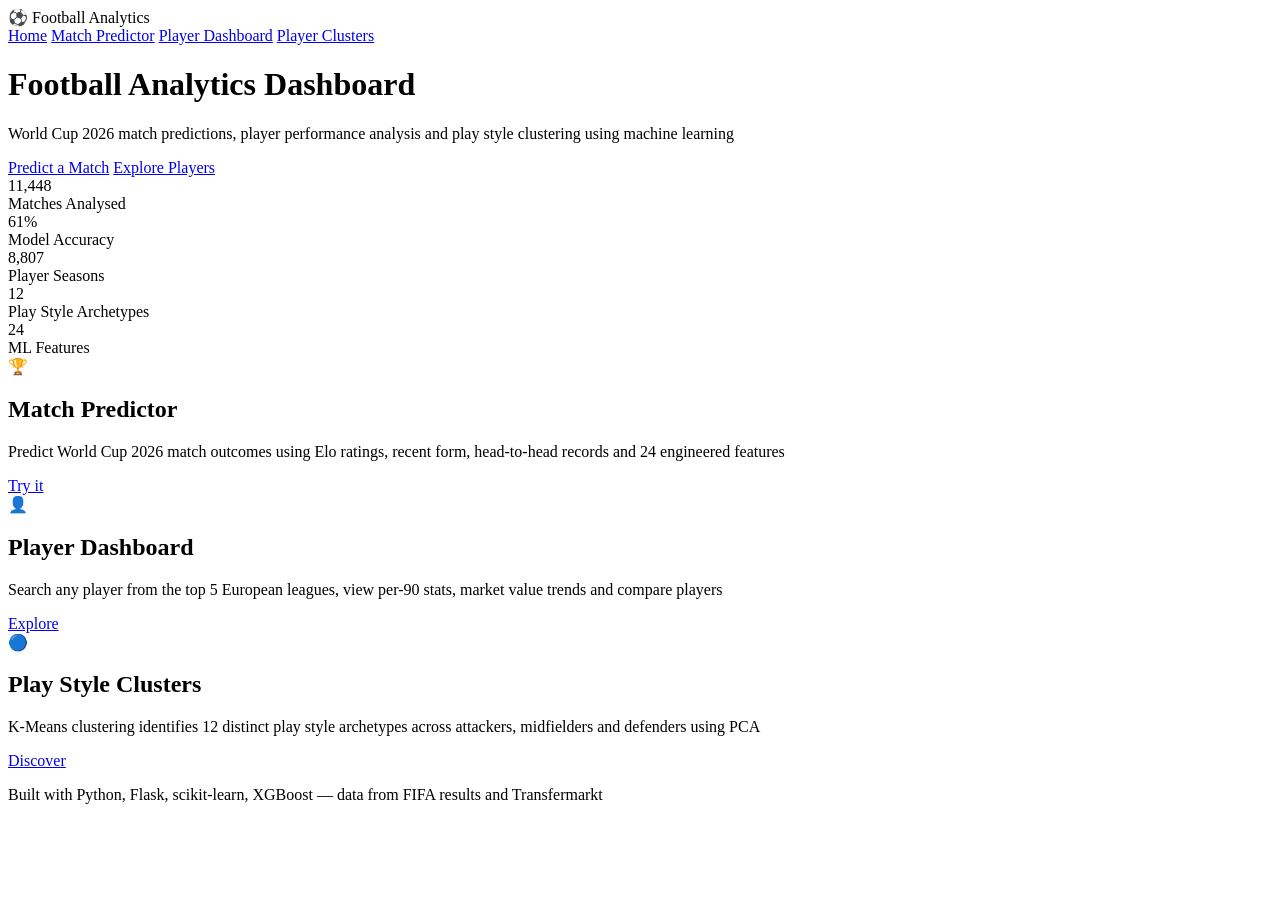
==== templates/index.html @ f13d9385 "Initial commit" ====
<!DOCTYPE html>
<html lang="en">
<head>
    <meta charset="UTF-8">
    <meta name="viewport" content="width=device-width, initial-scale=1.0">
    <title>Football Analytics</title>
    <link rel="stylesheet" href="{{ url_for('static', filename='css/style.css') }}">
    <script src="https://cdn.plot.ly/plotly-latest.min.js"></script>
</head>
<body>

    <nav class="navbar">
        <div class="nav-brand">⚽ Football Analytics</div>
        <div class="nav-links">
            <a href="/" class="nav-link active">Home</a>
            <a href="/predictor" class="nav-link">Match Predictor</a>
            <a href="/players" class="nav-link">Player Dashboard</a>
            <a href="/clusters" class="nav-link">Player Clusters</a>
        </div>
    </nav>

    <div class="hero">
        <div class="hero-content">
            <h1>Football Analytics Dashboard</h1>
            <p>World Cup 2026 match predictions, player performance analysis and play style clustering using machine learning</p>
            <div class="hero-buttons">
                <a href="/predictor" class="btn btn-primary">Predict a Match</a>
                <a href="/players" class="btn btn-secondary">Explore Players</a>
            </div>
        </div>
    </div>

    <div class="stats-bar">
        <div class="stat-item">
            <div class="stat-number">11,448</div>
            <div class="stat-label">Matches Analysed</div>
        </div>
        <div class="stat-item">
            <div class="stat-number">61%</div>
            <div class="stat-label">Model Accuracy</div>
        </div>
        <div class="stat-item">
            <div class="stat-number">8,807</div>
            <div class="stat-label">Player Seasons</div>
        </div>
        <div class="stat-item">
            <div class="stat-number">12</div>
            <div class="stat-label">Play Style Archetypes</div>
        </div>
        <div class="stat-item">
            <div class="stat-number">24</div>
            <div class="stat-label">ML Features</div>
        </div>
    </div>

    <div class="cards-section">
        <div class="card">
            <div class="card-icon">🏆</div>
            <h2>Match Predictor</h2>
            <p>Predict World Cup 2026 match outcomes using Elo ratings, recent form, head-to-head records and 24 engineered features</p>
            <a href="/predictor" class="btn btn-primary">Try it</a>
        </div>
        <div class="card">
            <div class="card-icon">👤</div>
            <h2>Player Dashboard</h2>
            <p>Search any player from the top 5 European leagues, view per-90 stats, market value trends and compare players</p>
            <a href="/players" class="btn btn-primary">Explore</a>
        </div>
        <div class="card">
            <div class="card-icon">🔵</div>
            <h2>Play Style Clusters</h2>
            <p>K-Means clustering identifies 12 distinct play style archetypes across attackers, midfielders and defenders using PCA</p>
            <a href="/clusters" class="btn btn-primary">Discover</a>
        </div>
    </div>

    <footer class="footer">
        <p>Built with Python, Flask, scikit-learn, XGBoost — data from FIFA results and Transfermarkt</p>
    </footer>

</body>
</html>
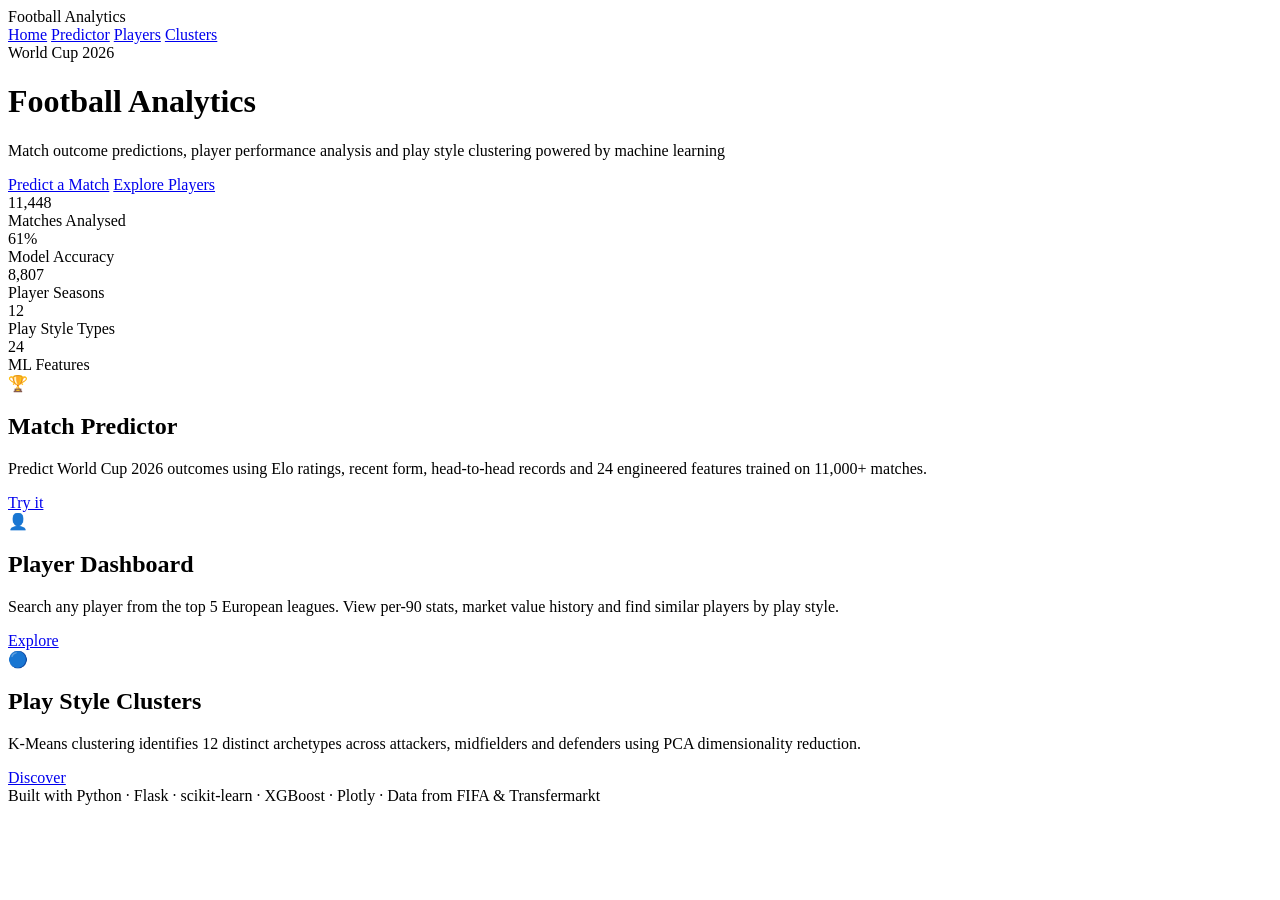
==== commit 71a6aea5: "Updated ui and added a Score Predictor Using Possons Regressor" ====
--- a/templates/index.html
+++ b/templates/index.html
@@ -1,82 +1,80 @@
 <!DOCTYPE html>
 <html lang="en">
 <head>
-    <meta charset="UTF-8">
-    <meta name="viewport" content="width=device-width, initial-scale=1.0">
-    <title>Football Analytics</title>
-    <link rel="stylesheet" href="{{ url_for('static', filename='css/style.css') }}">
-    <script src="https://cdn.plot.ly/plotly-latest.min.js"></script>
+  <meta charset="UTF-8">
+  <meta name="viewport" content="width=device-width, initial-scale=1.0">
+  <title>Football Analytics</title>
+  <link rel="stylesheet" href="{{ url_for('static', filename='css/style.css') }}">
 </head>
 <body>
 
-    <nav class="navbar">
-        <div class="nav-brand">⚽ Football Analytics</div>
-        <div class="nav-links">
-            <a href="/" class="nav-link active">Home</a>
-            <a href="/predictor" class="nav-link">Match Predictor</a>
-            <a href="/players" class="nav-link">Player Dashboard</a>
-            <a href="/clusters" class="nav-link">Player Clusters</a>
-        </div>
-    </nav>
+<nav class="navbar">
+  <div class="nav-brand">Football Analytics</div>
+  <div class="nav-links">
+    <a href="/" class="nav-link active">Home</a>
+    <a href="/predictor" class="nav-link">Predictor</a>
+    <a href="/players" class="nav-link">Players</a>
+    <a href="/clusters" class="nav-link">Clusters</a>
+  </div>
+</nav>
 
-    <div class="hero">
-        <div class="hero-content">
-            <h1>Football Analytics Dashboard</h1>
-            <p>World Cup 2026 match predictions, player performance analysis and play style clustering using machine learning</p>
-            <div class="hero-buttons">
-                <a href="/predictor" class="btn btn-primary">Predict a Match</a>
-                <a href="/players" class="btn btn-secondary">Explore Players</a>
-            </div>
-        </div>
-    </div>
+<div class="hero">
+  <div class="hero-badge">World Cup 2026</div>
+  <h1>Football <span>Analytics</span></h1>
+  <p>Match outcome predictions, player performance analysis and play style clustering powered by machine learning</p>
+  <div class="hero-cta">
+    <a href="/predictor" class="btn btn-gold">Predict a Match</a>
+    <a href="/players" class="btn btn-ghost">Explore Players</a>
+  </div>
+</div>
 
-    <div class="stats-bar">
-        <div class="stat-item">
-            <div class="stat-number">11,448</div>
-            <div class="stat-label">Matches Analysed</div>
-        </div>
-        <div class="stat-item">
-            <div class="stat-number">61%</div>
-            <div class="stat-label">Model Accuracy</div>
-        </div>
-        <div class="stat-item">
-            <div class="stat-number">8,807</div>
-            <div class="stat-label">Player Seasons</div>
-        </div>
-        <div class="stat-item">
-            <div class="stat-number">12</div>
-            <div class="stat-label">Play Style Archetypes</div>
-        </div>
-        <div class="stat-item">
-            <div class="stat-number">24</div>
-            <div class="stat-label">ML Features</div>
-        </div>
-    </div>
+<div class="stats-bar">
+  <div class="stat-item">
+    <div class="stat-number">11,448</div>
+    <div class="stat-label">Matches Analysed</div>
+  </div>
+  <div class="stat-item">
+    <div class="stat-number">61%</div>
+    <div class="stat-label">Model Accuracy</div>
+  </div>
+  <div class="stat-item">
+    <div class="stat-number">8,807</div>
+    <div class="stat-label">Player Seasons</div>
+  </div>
+  <div class="stat-item">
+    <div class="stat-number">12</div>
+    <div class="stat-label">Play Style Types</div>
+  </div>
+  <div class="stat-item">
+    <div class="stat-number">24</div>
+    <div class="stat-label">ML Features</div>
+  </div>
+</div>
 
-    <div class="cards-section">
-        <div class="card">
-            <div class="card-icon">🏆</div>
-            <h2>Match Predictor</h2>
-            <p>Predict World Cup 2026 match outcomes using Elo ratings, recent form, head-to-head records and 24 engineered features</p>
-            <a href="/predictor" class="btn btn-primary">Try it</a>
-        </div>
-        <div class="card">
-            <div class="card-icon">👤</div>
-            <h2>Player Dashboard</h2>
-            <p>Search any player from the top 5 European leagues, view per-90 stats, market value trends and compare players</p>
-            <a href="/players" class="btn btn-primary">Explore</a>
-        </div>
-        <div class="card">
-            <div class="card-icon">🔵</div>
-            <h2>Play Style Clusters</h2>
-            <p>K-Means clustering identifies 12 distinct play style archetypes across attackers, midfielders and defenders using PCA</p>
-            <a href="/clusters" class="btn btn-primary">Discover</a>
-        </div>
-    </div>
+<div class="cards-section">
+  <div class="feature-card">
+    <span class="card-icon">🏆</span>
+    <h2>Match Predictor</h2>
+    <p>Predict World Cup 2026 outcomes using Elo ratings, recent form, head-to-head records and 24 engineered features trained on 11,000+ matches.</p>
+    <a href="/predictor" class="btn btn-gold">Try it</a>
+  </div>
+  <div class="feature-card">
+    <span class="card-icon">👤</span>
+    <h2>Player Dashboard</h2>
+    <p>Search any player from the top 5 European leagues. View per-90 stats, market value history and find similar players by play style.</p>
+    <a href="/players" class="btn btn-gold">Explore</a>
+  </div>
+  <div class="feature-card">
+    <span class="card-icon">🔵</span>
+    <h2>Play Style Clusters</h2>
+    <p>K-Means clustering identifies 12 distinct archetypes across attackers, midfielders and defenders using PCA dimensionality reduction.</p>
+    <a href="/clusters" class="btn btn-gold">Discover</a>
+  </div>
+</div>
 
-    <footer class="footer">
-        <p>Built with Python, Flask, scikit-learn, XGBoost — data from FIFA results and Transfermarkt</p>
-    </footer>
+<footer class="footer">
+  Built with Python · Flask · scikit-learn · XGBoost · Plotly · Data from FIFA & Transfermarkt
+</footer>
 
 </body>
-</html>
+</html>
